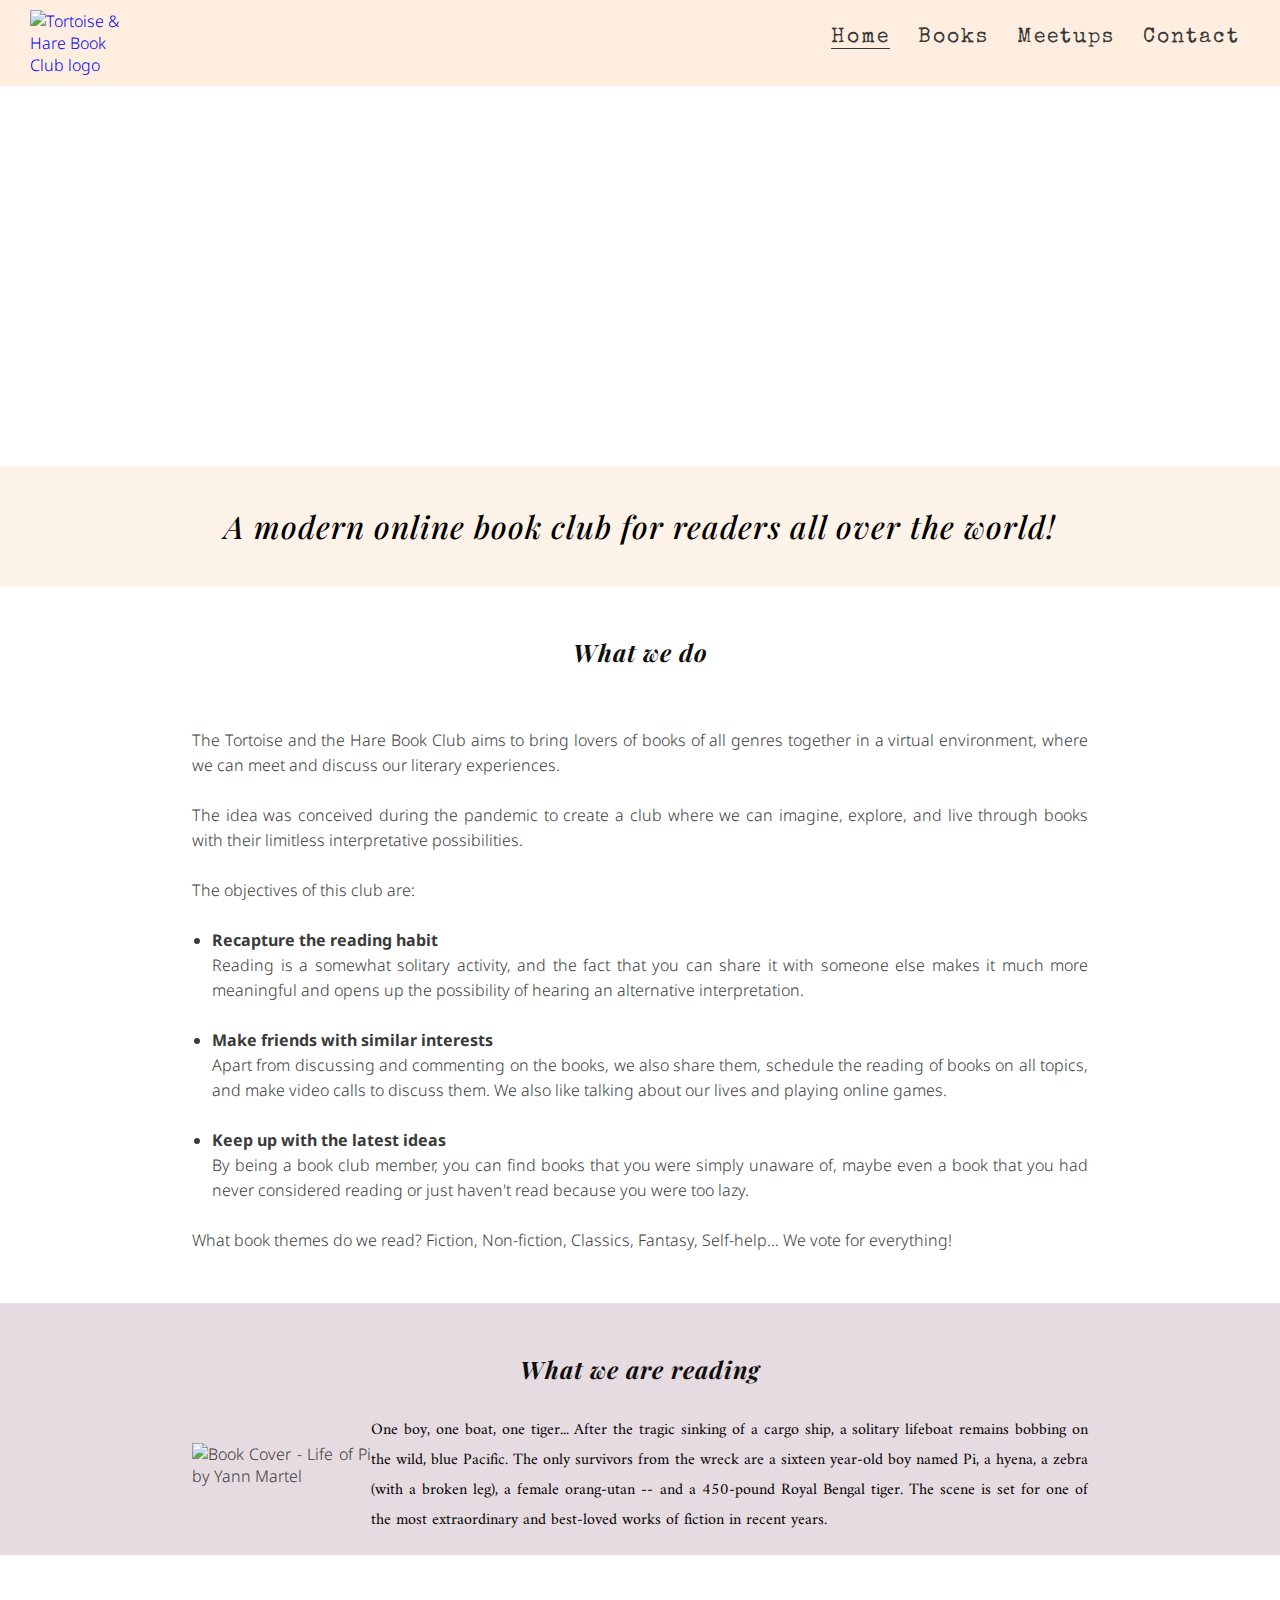
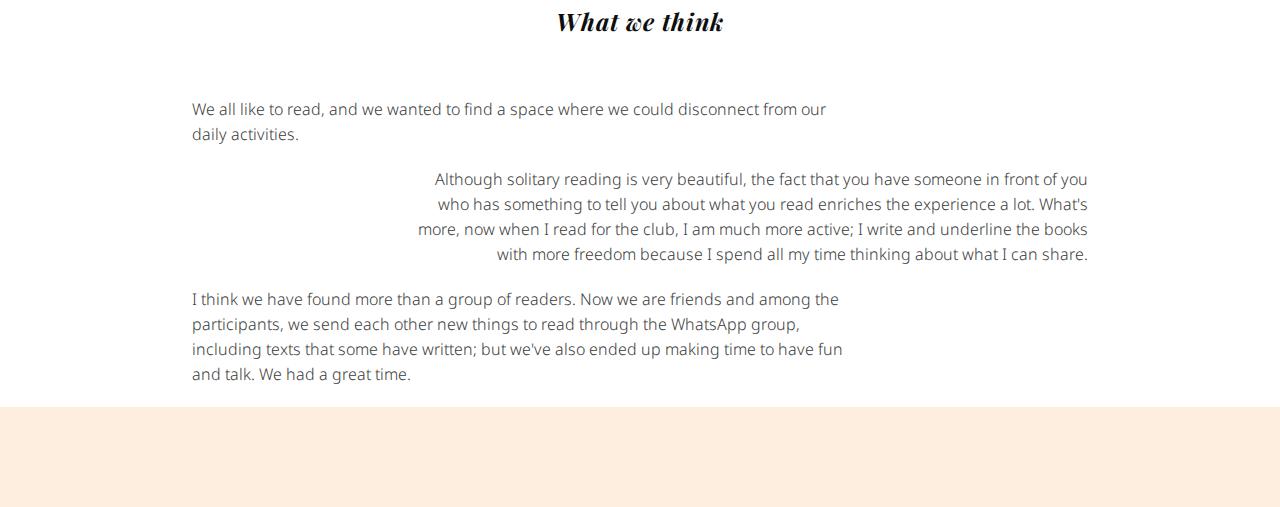
==== index.html @ 0d576d97 "Change nav code to incluide the toggle for small screens and add style media queries" ====
<!DOCTYPE html>
<html lang="en">

<head>
    <meta charset="UTF-8">
    <meta http-equiv="X-UA-Compatible" content="IE=edge">
    <meta name="viewport" content="width=device-width, initial-scale=1.0">
    <meta name="description" content="Online Book Club for readers all around the world">
    <meta name="keywords" content="book club, readers, online">

    <link rel="icon" href="https://res.cloudinary.com/djwxldbab/image/upload/v1652794111/bookclub/favicon_hefxwo.svg"
        type="image/svg+xml">
    <link rel="stylesheet" href="assets/css/style.css">
    <title>The Tortoise & the Hare Book Club</title>
</head>

<body>
    <header>
        <a href="index.html">
            <img id="logo"
                src="https://res.cloudinary.com/djwxldbab/image/upload/v1652720228/bookclub/Tortoise-hare-logo_utosrj.svg"
                alt="Tortoise & Hare Book Club logo">
        </a>
        <nav>
            <label for="toggle">&#9776;</label>
            <input type="checkbox" id="toggle">
            <div id="menu">
                <a href="index.html" class="active">Home</a>
                <a href="books.html">Books</a>
                <a href="meetups.html">Meetups</a>
                <a href="contact.html">Contact</a>
            </div>
        </nav>
    </header>
    <!-- Hero image -->
    <section id="hero-outer">
        <div id="hero-image"></div>
        <div id="cover-text">
            <h2>A modern online book club for readers all over the world!</h2>
        </div>
    </section>
    <!-- Intro text -->
    <section>
        <h2 class="title-line"><b>What we do</b></h2>
        <div id="intro-text">
            <p>The Tortoise and the Hare Book Club aims to bring lovers of books of all genres together in a virtual
                environment, where we can meet and discuss our literary experiences.</p>
            <br>
            <p>The idea was conceived during the pandemic to create a club where we can imagine, explore, and live
                through books with their limitless interpretative possibilities.</p>
            <br>

            <p>The objectives of this club are:</p>
            <br>
            <ul class="list">
                <li>
                    <h4>Recapture the reading habit</h4>
                    <p>Reading is a somewhat solitary activity, and the fact that you can share it with someone else
                        makes
                        it much more meaningful and opens up the possibility of hearing an alternative interpretation.
                    </p><br>
                </li>
                <li>
                    <h4>Make friends with similar interests</h4>
                    <p>Apart from discussing and commenting on the books, we also share them, schedule the reading of
                        books on all topics, and make video calls to discuss them. We also like talking about our lives
                        and playing online games.</p><br>
                </li>
                <li>
                    <h4>Keep up with the latest ideas</h4>
                    <p>By being a book club member, you can find books that you were simply unaware of, maybe even a
                        book that you had never considered reading or just haven't read because you were too lazy.</p>
                </li>
            </ul>
            <br>

            <p>What book themes do we read? Fiction, Non-fiction, Classics, Fantasy, Self-help… We vote for everything!
            </p>
        </div>
    </section>
    <!-- Intro reading book -->
    <section id="intro-book">
        <h2 class="title-line"><b>What we are reading</b></h2>
        <div id="next-reading">
            <br>
            <div id="book-img">
                <img src="https://res.cloudinary.com/djwxldbab/image/upload/v1652543926/bookclub/life-of-pi_yml25c.jpg"
                    alt="Book Cover - Life of Pi by Yann Martel">
            </div>
            <div id="book-description">
                <p>
                    One boy, one boat, one tiger... After the tragic sinking of a cargo ship, a solitary lifeboat
                    remains bobbing on the wild, blue Pacific. The only survivors from the wreck are a sixteen year-old
                    boy named Pi, a hyena, a zebra (with a broken leg), a female orang-utan -- and a 450-pound Royal
                    Bengal tiger. The scene is set for one of the most extraordinary and best-loved works of fiction in
                    recent years.
                </p>

            </div>
        </div>

    </section>
    <section>
        <h2 class="title-line"><b>What we think</b></h2>
        <div id="reviews">
            <p class="review-left">
                <i class="fas fa-quote-left"></i> We all like to read, and we wanted to find a space where we could
                disconnect from our daily activities. <i class="fas fa-quote-right"></i>
            </p>
            <p class="review-right">
                <i class="fas fa-quote-left"></i> Although solitary reading is very beautiful, the fact that you have
                someone in front of you who has something to tell you about what you read enriches the experience a lot.
                What's more, now when I read for the club, I am much more active; I write and underline the books with
                more freedom because I spend all my time thinking about what I can share. <i
                    class="fas fa-quote-right"></i>
            </p>
            <p class="review-left">
                <i class="fas fa-quote-left"></i> I think we have found more than a group of readers. Now we are friends
                and among the participants, we send each other new things to read through the WhatsApp group, including
                texts that some have written; but we've also ended up making time to have fun and talk. We had a great
                time. <i class="fas fa-quote-right"></i>
            </p>
        </div>
    </section>
    <!-- Footer -->
    <footer>
        <div class="footer-container">
            <a href="https://www.facebook.com/tortoiseandharebookclub/" target="_blank" rel="noopener"
                aria-label="Visit our Facebook page (opens in a new tab)"><i class="fab fa-facebook-square"></i></a>
            <a href="https://www.instagram.com/tortoiseandhare_bookclub/" target="_blank" rel="noopener"
                aria-label="Visit our Instagram page (opens in a new tab)"><i class="fab fa-instagram-square"></i></a>
            <a href="https://www.pinterest.ie/tortoiseandhare_bookclub/" target="_blank" rel="noopener"
                aria-label="Visit our Pinterest page (opens in a new tab)"><i class="fab fa-pinterest-square"></i></a>
        </div>

    </footer>

    <!-- font awesome script -->
    <script src="https://kit.fontawesome.com/8e0b0718bf.js" crossorigin="anonymous"></script>
</body>

</html>
---- assets/css/style.css ----
@import url('https://fonts.googleapis.com/css2?family=Amiri&family=Noto+Sans:wght@200;300;400&family=Playfair+Display:ital,wght@0,400;1,500&family=Special+Elite&display=swap');

* {
    margin: 0;
    padding: 0;
    border: none;
}

body {
    font-family: 'Noto Sans', sans-serif;
    font-weight: 300;
    color: #3a3a3a;
}

.center {
    text-align: center;
}

/* Headings and logo */

header {
    background-color: #FEEEDF;
    overflow: auto;
}

h1, h2 {
    font-family: Playfair Display, serif;
    font-weight: 500;
    font-style: italic;
    letter-spacing: 1px;
    color: #0f0f0f;
}

hr { 
    display: block;
    margin-top: 20px;
    margin-bottom: 0.5em;
    margin-left: auto;
    margin-right: auto;
    border-top: 1px dotted #FEEEDF;
    width: 40%;
  } 

#logo {
    float: left;
    width: 100px;
    margin-left: 30px;
    padding: 10px 0;
}

/* Navigation links */

nav {
    font-family: Special Elite, sans-serif;
    text-align: right;
}
  
#menu {
    font-size: 130%;
    letter-spacing: 2px;
    margin-right: 30px;
    line-height: 75px;
}

#menu a {
    display: inline;
    color: #3a3a3a;
    text-decoration: none;
    color: inherit;
    margin: 0 10px;
}

#menu a:hover {
    border-bottom: 1px solid;
}

label {
  margin-right: 40px;
  font-size: 26px;
  display: none;
}

#toggle {
  display: none;
}

.active {
    border-bottom: 1px solid;
}


/* Hero image */

#hero-outer {
    height: 500px;
    width: 100%;
    overflow: hidden;

    /* Change position to relative and cover-text to absolute to get it fixed in the section. */
    position: relative;
}

#hero-image, #hero-image-books, #hero-image-meetups, #hero-image-contact {
    height: 100%;
    width: 100%;
    background-color: #FEEEDF;
    
    /* Animates zoom effect on loading page */
    animation-name: hero-zoom;
    animation-duration: 5s;
    animation-fill-mode: forwards;
}

/* Creates the level of zoom for hero image */

@keyframes hero-zoom {
    from {
        transform: scale(1.1);
    }
    to {
        transform: scale(1);
    }
}

#hero-image {
    background: url('https://res.cloudinary.com/djwxldbab/image/upload/v1652028592/bookclub/book-shelf-lights_x303ao.jpg') no-repeat center center;
    background-size: cover;
}

/* Text over hero image */

#cover-text, #cover-text h2 {
    color: #000000;
}

#cover-text {
    font-size: 130%;
    font-family: Playfair Display, sans-serif;
    letter-spacing: 2px;
    text-align: center;

    width: 100%;
    height: 120px;

    background-color: rgb(254,238,223, .7);
    bottom: 0px;

    position: absolute;
    display: flex;
    justify-content: center;
}

#cover-text h2 {
    margin: 20px;
    align-self: center;
}

/* Intro */

#intro-text {
    max-width: 100%;
	height: auto;
	padding: 50px 15%;
    line-height: 25px;
    text-align: justify;
}

.list{
    padding-left: 20px;
}

/* next reading */

#intro-book{
    background-color: #E6DBE0;
}

.title-line{
	padding: 50px 15% 10px;
    text-align: center;
}

#next-reading{
    max-width: 100%;
	height: auto;
	padding: 0 15%;
    text-align: justify;
    display: flex;
    align-items: center;
    overflow: auto;
}

#book-img{
    width: 20%;
}

#book-img > img {
    width: 75%;
    padding-bottom: 20px;
}

#book-description {
    padding: 20px 0;
    width: 80%;
    font-family: 'Amiri', serif;
    line-height: 30px;
    color: black;
}


/* Footer */

footer {
    height: 100px;
    background-color: #FEEEDF;
    margin-top:auto;
    display: flex;
    justify-content:center;
    align-items: center;
    clear: both;
}

.footer-container {
    padding: 10px 15%;
    display: flex;
    flex-direction: row;
    justify-content:center;
    gap: 100%;
    font-size: 30px;
}

.footer-container a {
    color: #A27E8E;
    text-decoration: none;
}

.footer-container a:hover {
    font-size: 32px;
    text-shadow: 2px 2px 2px rgb(130, 94, 110);
}

/**** Books page ****/

/* Hero image */

#hero-image-books {
    background: url('https://res.cloudinary.com/djwxldbab/image/upload/v1652309964/bookclub/open-book_jbvujm.jpg') no-repeat center center;
    background-size: cover;
}

#booklist {
    text-decoration: none;
    color: #000000;
}

#booklist:hover {
    font-weight: bold;
    color: #A27E8E;
}

/* Books gallery */

.book-container {
    margin-left: 15%;
    margin-right: 15%;
}

.book-images {
    display: flex;
    flex-flow: row wrap;
}

.book-gallery {
    width: 16.6%;
    margin-bottom: 10px;
    position: relative;
}

.image-book {
    display: block;
    width: 100%;
    height: auto;
}

.overlay-img {
    position: absolute;
    bottom: 0;
    left: 0;
    right: 0;
    background-color: #FEEEDF;
    overflow: hidden;
    width: 100%;
    height: 0;
    transition: .5s ease;
}

.book-gallery:hover .overlay-img {
    height: 100%;
}

.text-over-img {
    color: black;
    font-size: 1.2vw;
    line-height: 18px;
    position: absolute;
    top: 50%;
    left: 50%;
    -webkit-transform: translate(-50%, -50%);
    -ms-transform: translate(-50%, -50%);
    transform: translate(-50%, -50%);
    text-align: center;
    font-family: 'Amiri', serif;
}

.title-space {
    padding-top: 20px;
}

.rating {
    font-size: 1vw;
    letter-spacing: -5px;
}

.month {
    font-size: 0.9vw;
    letter-spacing: normal;
}

/**** Meetups page ****/
/* Hero image */
#hero-image-meetups {
    background: url('https://res.cloudinary.com/djwxldbab/image/upload/v1652564340/bookclub/notebook-with-coffee-books-and-rain_zsijzm.jpg') no-repeat center center;
    background-size: cover;
}

.col-2 {
    display: flex;
    flex-flow: row wrap;
    width: 100%;
    justify-content: space-around;
}

.meet-icon {
    font-size: 30px;
    color: #825E6E;
}

.col-2 div {
    text-align: center;
    width: 45%;
}

/* Meeting days and times */

.meetups{
    display: flex;
    flex-flow: row wrap;
}

.meetups h2 {
    font-family: Playfair Display, serif;
    font-weight: 400;
    font-style: normal;
}

.lifeofpi, .goodomens {
    background-repeat: no-repeat;
    background-size: cover;
    background-position: center;
    width: 25%;
    
    display: flex;
    flex-flow: row wrap;
    align-items: center;
    justify-content: center;

    background-color: #DDD0D6;
    text-align: center;
    border: 2px solid white;
    box-sizing: border-box;
}

.lifeofpi div, .goodomens div {
    padding: 30px 10px;
}

#after-meeting {
    text-align: center;
    padding: 10%;
    background-image: url('https://res.cloudinary.com/djwxldbab/image/upload/v1652632686/bookclub/books-meetup-bakground_b2ygsr.png');
    background-repeat: no-repeat;
    background-attachment: fixed;
    background-size: cover;
    background-color: #EEE7EA;
}

#after-meeting p {
    font-size: 24px;
    font-family: Playfair Display, serif;
    font-weight: 400;
    font-style: normal;
    line-height: 50px;
}

/**** Contact page ****/
/* Hero image */

#hero-image-contact {
    background: url('https://res.cloudinary.com/djwxldbab/image/upload/v1652626308/bookclub/tea-books-hero_rkxfge.jpg') no-repeat center center;
    background-size: cover;
}

/* Reviews */

#reviews {
	padding: 50px 15%;
    line-height: 25px;
}

#reviews h2 {
    text-align: center;
    padding: 30px;
}

.review-left {
    float: left;
}

.review-right {
    float: right;
    text-align: right;
}

.review-left, .review-right {
    width: 75%;
    padding-bottom: 20px;
}

/* Form */

.joinus {
    clear: both;
    text-align: center;
    padding: 40px;
}

.contact {
    display: flex;
    justify-content: center;
    padding-bottom: 30px;
}

.contact-form {
    background-color: rgba(238, 231, 234, 0.6);
    max-width: 400px;
    left: 10%;
    padding: 30px;
}

.text-input {
    background: transparent;
    width: 100%;
    height: 25px;
    margin: 5px 0 20px 0;
    border: 1px solid #E6DBE0;
    border-radius: 2px;
}

.text-input:hover {
    border-color: #825E6E;
}

#comments {
    height: 50px;
}

.join-button {
    margin-top: 20px;
    border-radius: 2px;
    padding: 15px 32px 15px 32px;
    text-align: center;
    font-size: 100%;
    background-color: #A27E8E;
    color: #fafafa;
    display: block;
}

.join-button:hover {
    background-color: #fafafa;
    color: #825E6E;
    border: 1px solid #825E6E;
}

/* Thank you page */

.thankyou {
    padding: 20px;
}

.thankyou p {
    text-align: center;
    line-height: 35px;
}

#share-social {
    text-align: center;
    font-size: 40px;
    color: #A27E8E;
    padding: 20px;
}

#share-social a {
    color: #A27E8E;
    text-decoration: none;
    padding: 20px;
}

#share-social a:hover {
    color: #825E6E;
}

/* Media queries */

@media screen and (max-width: 1250px) {
    /* Home */
    .book-gallery {
        width: 20%;
    }

    /* Books */
    .text-over-img {
        font-size: 1.4vw;
    }

    .month, .text-over-img i {
        font-size: 1.3vw;
    }
}

@media screen and (max-width: 992px) {
    /* Home */
    #book-img > img {
        width: 100%;
    }

    #book-description {
        padding-left: 20px;
    }

    .review-left, .review-right {
        width: 100%;
        padding-bottom: 20px;
        text-align: justify;
    }

    /* Books */
    .book-gallery {
        width: 25%;
    }

    .text-over-img {
        font-size: 1.7vw;
    }

    .month, .text-over-img i {
        font-size: 1.5vw;
    }

    /* Meetups */
    #cover-text {
        height: auto;
    }
}

@media screen and (max-width: 825px) {
    /* Home */
    #next-reading {
        flex-direction: column;
    }

    #book-img {
        width: 35%;
    }

    #book-img > img {
        padding-bottom: 0;
    }

    /* Books */
    #cover-text {
        height: auto;
    }

    .book-gallery {
        width: 30%;
    }

    .text-over-img {
        font-size: 2vw;
    }

    .month, .text-over-img i {
        font-size: 1.7vw;
    }

    /* Meetups */
    .meetups h2 {
        font-size: 2.6vw;
    }

    .meetups h3 {
        font-size: 2vw;
    }

    #after-meeting p {
        line-height: 34px;
        padding-bottom: 10px;
    }
}

@media screen and (max-width: 690px) {
    /* Home */
    #cover-text {
        height: auto;
    }

    .book-gallery {
        width: 50%;
    }

    /* Books */
    .text-over-img {
        font-size: 2.8vw;
        line-height: 24px;
    }

    .month, .text-over-img i {
        font-size: 1.7vw;
    }

    /* Meetups */
    .lifeofpi, .goodomens {
        width: 50%;
    }

    .meetups h2 {
        font-size: 3vw;
    }

    .meetups h3 {
        font-size: 2.5vw;
    }
}

@media screen and (max-width: 550px) {
    /* Navigation */
    label {
        display: block;
        cursor: pointer;
        width: 26px;
        float: right;
        margin: 30px;
    }
    
    #menu {
        text-align: center;
        display: none;
        clear: both;
        margin: 0;
        line-height: 55px;
    }
    
    #menu a {
        clear: right;
        display: block;
    }
    
    #menu a:hover {
        font-weight: bold;    
        border-bottom: none;
    }
    
    #toggle:checked + #menu {
        display: block;
    }
    
    .active {
        font-weight: bold;
        border-bottom: none;
    }

    /* Home */
    #cover-text {
        height: auto;
    }

    /* Books */
    .book-gallery {
        width: 50%;
    }

    .text-over-img {
        font-size: 2.8vw;
    }

    .month, .text-over-img i {
        font-size: 2.4vw;
    }

    /* Meetups */
    .col-2 {
        flex-direction: column;
    }

    .col-2 div {
        text-align: justify;
        width: 100%;
        padding-bottom: 20px;
    }

    .col-2 i {
        float: left;
        padding-right: 10px;
    }

    .meetups h2 {
        font-size: 4vw;
    }

    .meetups h3 {
        font-size: 3.2vw;
    }
}
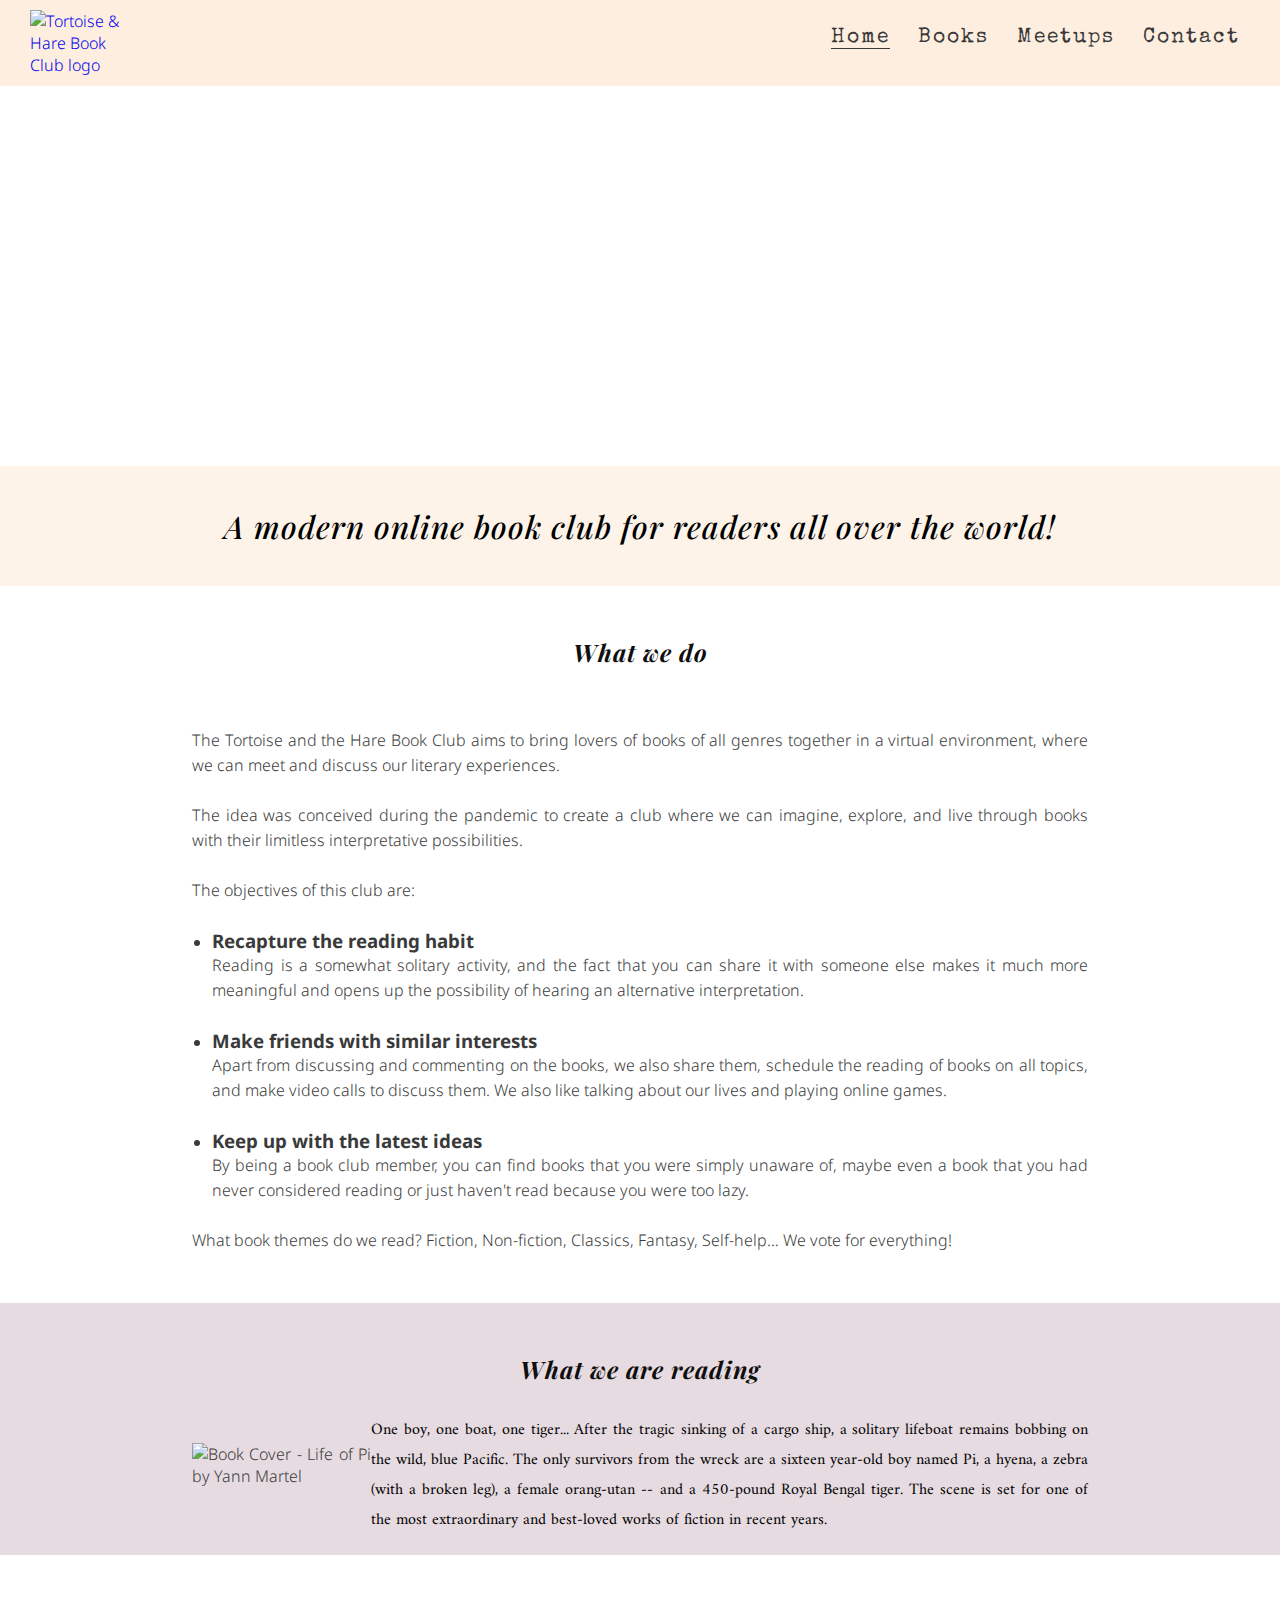
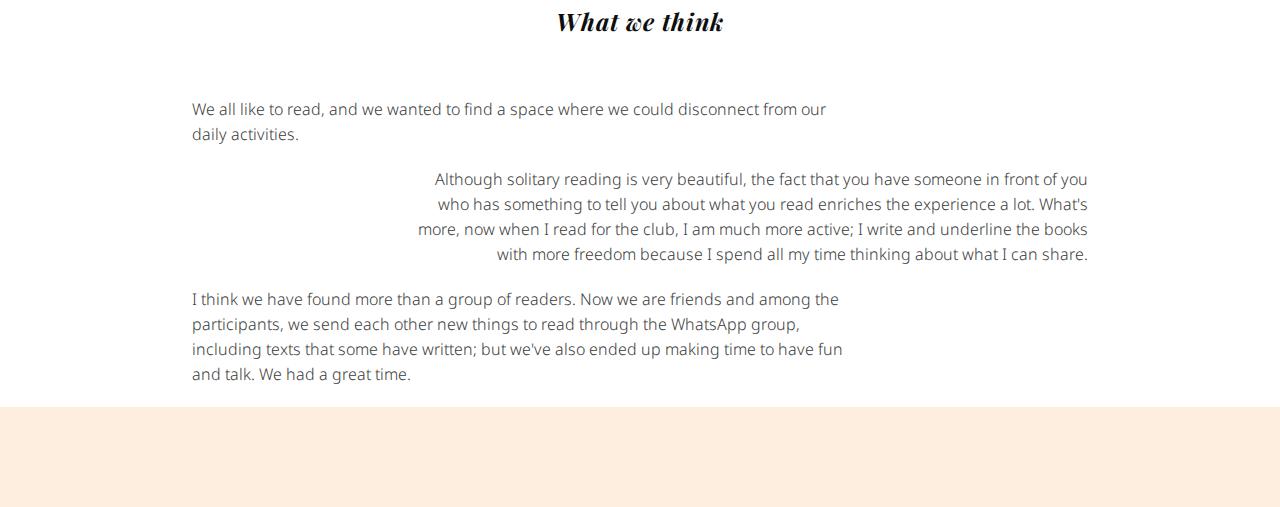
==== commit 64bb0180: "Change h4 to h3" ====
--- a/index.html
+++ b/index.html
@@ -16,13 +16,14 @@
 
 <body>
     <header>
+        <!-- Nav bar toggle from Responsive menu tutorial (https://youtu.be/xMTs8tAapnQ) -->
         <a href="index.html">
             <img id="logo"
                 src="https://res.cloudinary.com/djwxldbab/image/upload/v1652720228/bookclub/Tortoise-hare-logo_utosrj.svg"
                 alt="Tortoise & Hare Book Club logo">
         </a>
         <nav>
-            <label for="toggle">&#9776;</label>
+            <label aria-label="menu" for="toggle" class="navlabel">&#9776;</label>
             <input type="checkbox" id="toggle">
             <div id="menu">
                 <a href="index.html" class="active">Home</a>
@@ -54,20 +55,20 @@
             <br>
             <ul class="list">
                 <li>
-                    <h4>Recapture the reading habit</h4>
+                    <h3>Recapture the reading habit</h3>
                     <p>Reading is a somewhat solitary activity, and the fact that you can share it with someone else
                         makes
                         it much more meaningful and opens up the possibility of hearing an alternative interpretation.
                     </p><br>
                 </li>
                 <li>
-                    <h4>Make friends with similar interests</h4>
+                    <h3>Make friends with similar interests</h3>
                     <p>Apart from discussing and commenting on the books, we also share them, schedule the reading of
                         books on all topics, and make video calls to discuss them. We also like talking about our lives
                         and playing online games.</p><br>
                 </li>
                 <li>
-                    <h4>Keep up with the latest ideas</h4>
+                    <h3>Keep up with the latest ideas</h3>
                     <p>By being a book club member, you can find books that you were simply unaware of, maybe even a
                         book that you had never considered reading or just haven't read because you were too lazy.</p>
                 </li>
@@ -84,7 +85,7 @@
         <div id="next-reading">
             <br>
             <div id="book-img">
-                <img src="https://res.cloudinary.com/djwxldbab/image/upload/v1652543926/bookclub/life-of-pi_yml25c.jpg"
+                <img src="https://res.cloudinary.com/djwxldbab/image/upload/f_webp/v1653146762/bookclub/life-of-pi-sm_xfqdgg.jpg"
                     alt="Book Cover - Life of Pi by Yann Martel">
             </div>
             <div id="book-description">
--- a/assets/css/style.css
+++ b/assets/css/style.css
@@ -74,7 +74,7 @@
     border-bottom: 1px solid;
 }
 
-label {
+.navlabel {
   margin-right: 40px;
   font-size: 26px;
   display: none;
@@ -123,7 +123,7 @@
 }
 
 #hero-image {
-    background: url('https://res.cloudinary.com/djwxldbab/image/upload/v1652028592/bookclub/book-shelf-lights_x303ao.jpg') no-repeat center center;
+    background: url('https://res.cloudinary.com/djwxldbab/image/upload/f_webp/v1652028592/bookclub/book-shelf-lights_x303ao.jpg') no-repeat center center;
     background-size: cover;
 }
 
@@ -244,7 +244,7 @@
 /* Hero image */
 
 #hero-image-books {
-    background: url('https://res.cloudinary.com/djwxldbab/image/upload/v1652309964/bookclub/open-book_jbvujm.jpg') no-repeat center center;
+    background: url('https://res.cloudinary.com/djwxldbab/image/upload/f_webp/v1652309964/bookclub/open-book_jbvujm.jpg') no-repeat center center;
     background-size: cover;
 }
 
@@ -329,7 +329,7 @@
 /**** Meetups page ****/
 /* Hero image */
 #hero-image-meetups {
-    background: url('https://res.cloudinary.com/djwxldbab/image/upload/v1652564340/bookclub/notebook-with-coffee-books-and-rain_zsijzm.jpg') no-repeat center center;
+    background: url('https://res.cloudinary.com/djwxldbab/image/upload/f_webp/v1652564340/bookclub/notebook-with-coffee-books-and-rain_zsijzm.jpg') no-repeat center center;
     background-size: cover;
 }
 
@@ -387,7 +387,7 @@
 #after-meeting {
     text-align: center;
     padding: 10%;
-    background-image: url('https://res.cloudinary.com/djwxldbab/image/upload/v1652632686/bookclub/books-meetup-bakground_b2ygsr.png');
+    background-image: url('https://res.cloudinary.com/djwxldbab/image/upload/f_webp/v1652632686/bookclub/books-meetup-bakground_b2ygsr.png');
     background-repeat: no-repeat;
     background-attachment: fixed;
     background-size: cover;
@@ -406,7 +406,7 @@
 /* Hero image */
 
 #hero-image-contact {
-    background: url('https://res.cloudinary.com/djwxldbab/image/upload/v1652626308/bookclub/tea-books-hero_rkxfge.jpg') no-repeat center center;
+    background: url('https://res.cloudinary.com/djwxldbab/image/upload/f_webp/v1652626308/bookclub/tea-books-hero_rkxfge.jpg') no-repeat center center;
     background-size: cover;
 }
 
@@ -470,7 +470,7 @@
     border-color: #825E6E;
 }
 
-#comments {
+#message {
     height: 50px;
 }
 
@@ -619,42 +619,8 @@
 }
 
 @media screen and (max-width: 690px) {
-    /* Home */
-    #cover-text {
-        height: auto;
-    }
-
-    .book-gallery {
-        width: 50%;
-    }
-
-    /* Books */
-    .text-over-img {
-        font-size: 2.8vw;
-        line-height: 24px;
-    }
-
-    .month, .text-over-img i {
-        font-size: 1.7vw;
-    }
-
-    /* Meetups */
-    .lifeofpi, .goodomens {
-        width: 50%;
-    }
-
-    .meetups h2 {
-        font-size: 3vw;
-    }
-
-    .meetups h3 {
-        font-size: 2.5vw;
-    }
-}
-
-@media screen and (max-width: 550px) {
     /* Navigation */
-    label {
+    .navlabel {
         display: block;
         cursor: pointer;
         width: 26px;
@@ -694,6 +660,45 @@
         height: auto;
     }
 
+    .book-gallery {
+        width: 50%;
+    }
+
+    /* Books */
+    .text-over-img {
+        font-size: 2.8vw;
+        line-height: 24px;
+    }
+
+    .month, .text-over-img i {
+        font-size: 1.7vw;
+    }
+
+    /* Meetups */
+    .lifeofpi, .goodomens {
+        width: 50%;
+    }
+
+    .meetups h2 {
+        font-size: 3vw;
+    }
+
+    .meetups h3 {
+        font-size: 2.5vw;
+    }
+
+    /* Contact */
+    #hero-image-contact {
+        background-position: right;
+    }
+}
+
+@media screen and (max-width: 550px) {
+    /* Home */
+    #cover-text {
+        height: auto;
+    }
+
     /* Books */
     .book-gallery {
         width: 50%;
@@ -701,6 +706,7 @@
 
     .text-over-img {
         font-size: 2.8vw;
+        line-height: 18px;
     }
 
     .month, .text-over-img i {
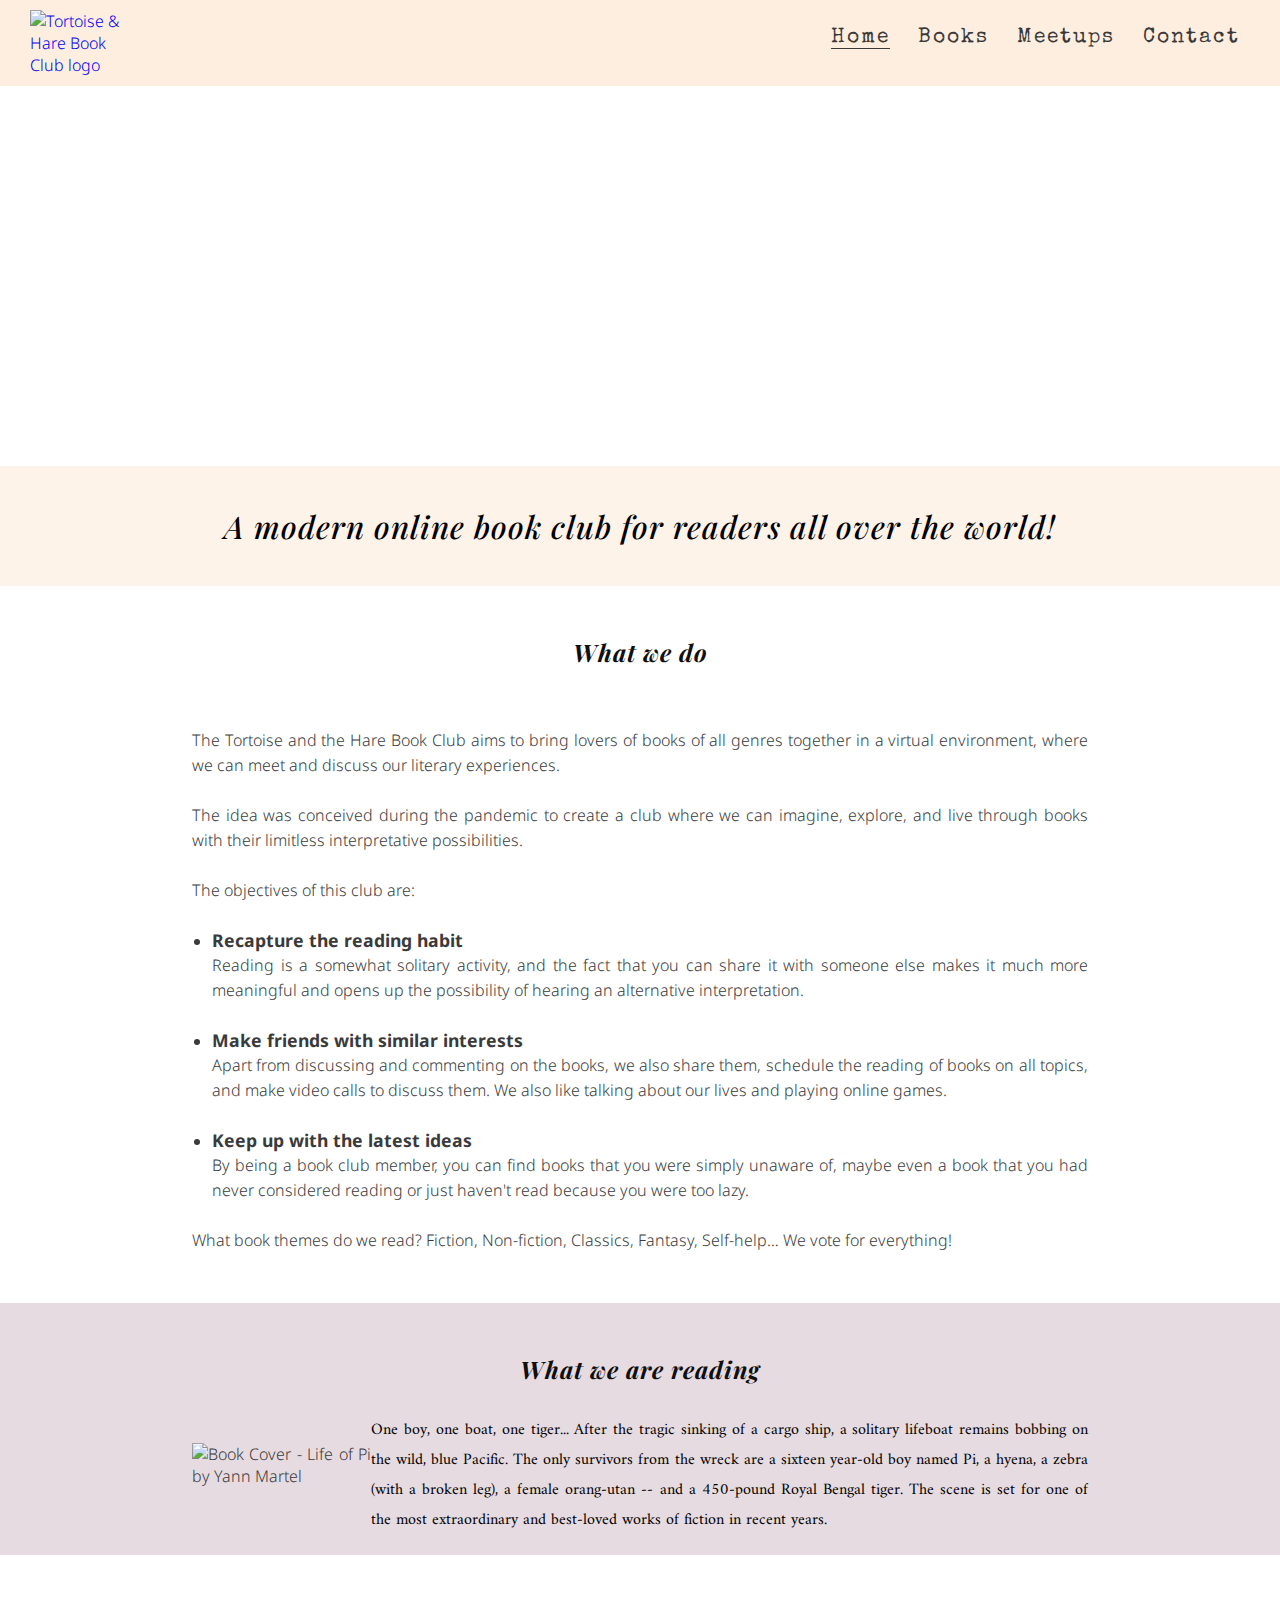
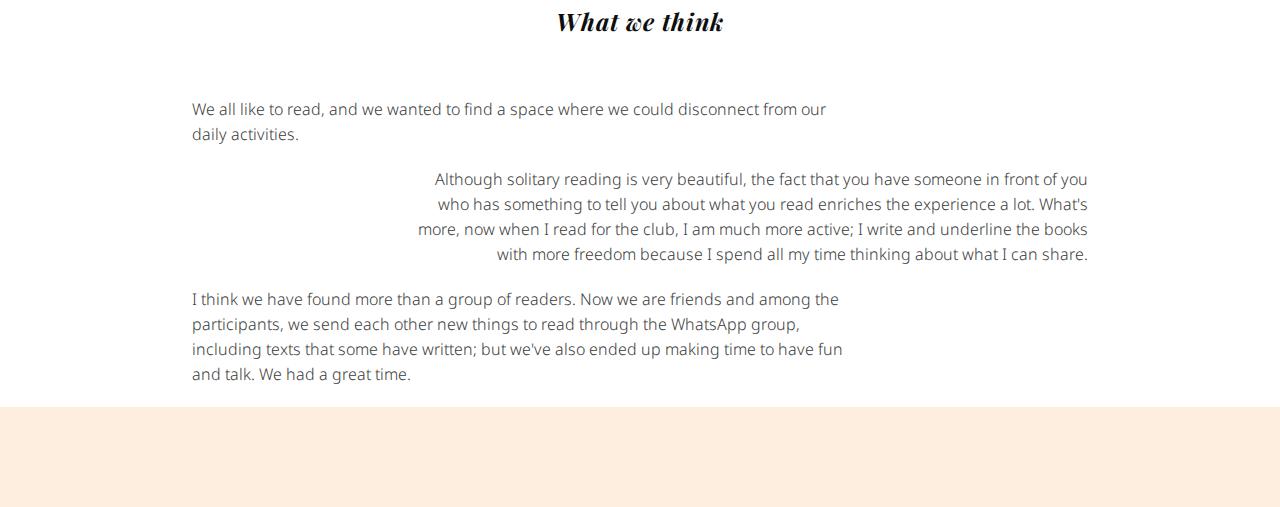
==== commit 8934152b: "Change h3 font size" ====
--- a/index.html
+++ b/index.html
@@ -55,20 +55,20 @@
             <br>
             <ul class="list">
                 <li>
-                    <h3>Recapture the reading habit</h3>
+                    <h3 class="obj-list">Recapture the reading habit</h3>
                     <p>Reading is a somewhat solitary activity, and the fact that you can share it with someone else
                         makes
                         it much more meaningful and opens up the possibility of hearing an alternative interpretation.
                     </p><br>
                 </li>
                 <li>
-                    <h3>Make friends with similar interests</h3>
+                    <h3 class="obj-list">Make friends with similar interests</h3>
                     <p>Apart from discussing and commenting on the books, we also share them, schedule the reading of
                         books on all topics, and make video calls to discuss them. We also like talking about our lives
                         and playing online games.</p><br>
                 </li>
                 <li>
-                    <h3>Keep up with the latest ideas</h3>
+                    <h3 class="obj-list">Keep up with the latest ideas</h3>
                     <p>By being a book club member, you can find books that you were simply unaware of, maybe even a
                         book that you had never considered reading or just haven't read because you were too lazy.</p>
                 </li>
--- a/assets/css/style.css
+++ b/assets/css/style.css
@@ -167,6 +167,10 @@
 
 .list{
     padding-left: 20px;
+}
+
+.obj-list {
+    font-size: 1.1em;
 }
 
 /* next reading */
